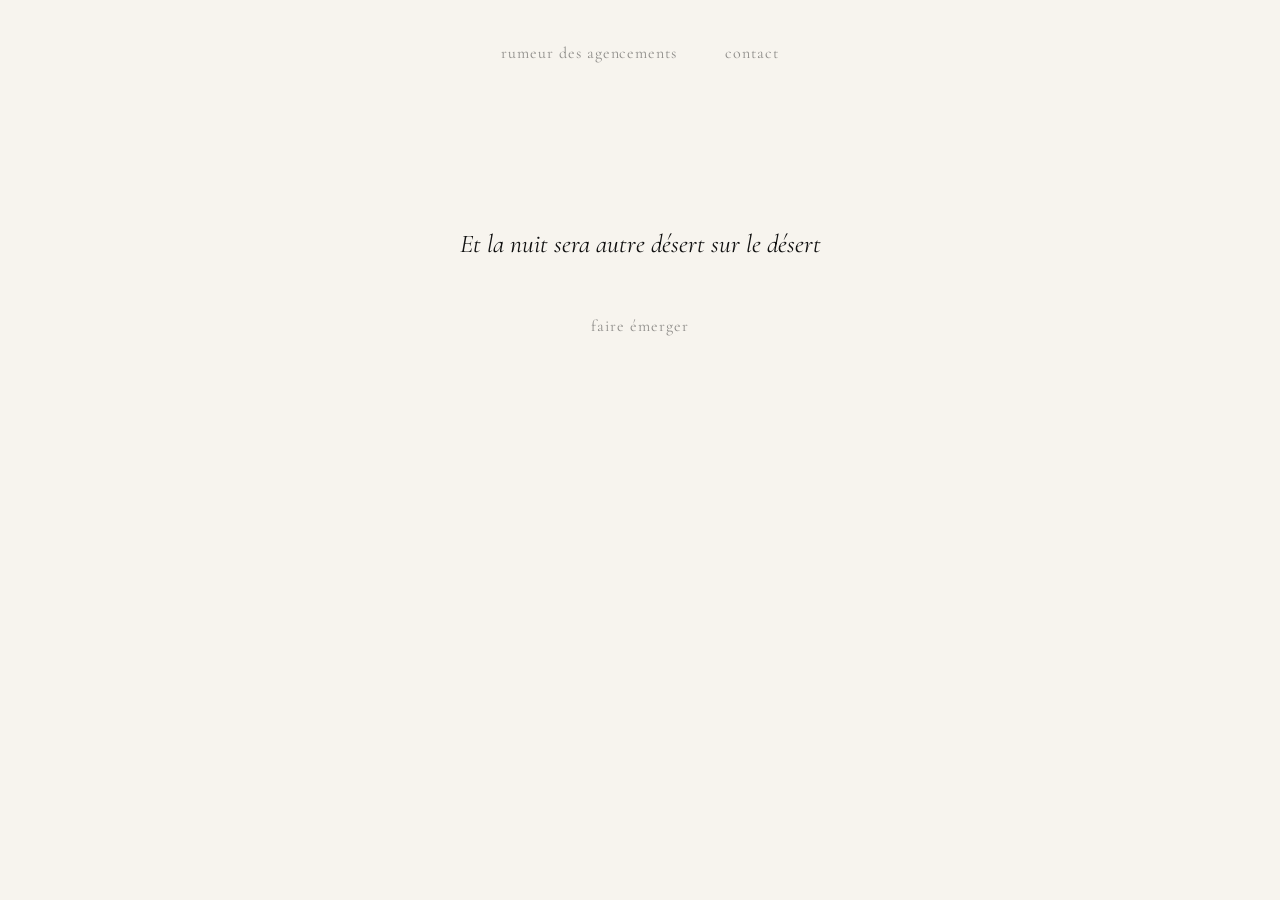
==== index.html @ 72b26fd1 "Add files via upload" ====
<!DOCTYPE html>
<html lang="fr">
<head>
<meta charset="utf-8">
<meta name="viewport" content="width=device-width, initial-scale=1">
<title>Rumeur des agencements</title>
<link rel="preconnect" href="https://fonts.googleapis.com">
<link rel="preconnect" href="https://fonts.gstatic.com" crossorigin>
<link href="https://fonts.googleapis.com/css2?family=Cormorant+Garamond:ital,wght@0,400;0,500;1,400&display=swap" rel="stylesheet">
<link rel="stylesheet" href="style.css">
</head>
<body>
<nav>
  <a href="rumeur.html">rumeur des agencements</a>
  <a href="contact.html">contact</a>
</nav>
<main class="accueil">
  <p class="phrase" id="phrase"></p>
  <button type="button" id="bouton">faire émerger</button>
  <div id="emergence"></div>
</main>
<script src="site.js"></script>
<script>
  lire('phrase.txt').then(p => document.getElementById('phrase').textContent = p.trim());

  const zone = document.getElementById('emergence');
  let textes = [], dernier = -1;
  lireTextes().then(t => textes = t);

  document.getElementById('bouton').addEventListener('click', () => {
    if (!textes.length) return;
    let i;
    do { i = Math.floor(Math.random() * textes.length); }
    while (textes.length > 1 && i === dernier);
    dernier = i;
    zone.classList.remove('la');
    setTimeout(() => {
      zone.textContent = textes[i].texte;
      zone.classList.add('la');
    }, zone.textContent ? 700 : 0);
  });
</script>
</body>
</html>
---- style.css ----
:root { --fond: #f7f4ee; --encre: #111; }
* { box-sizing: border-box; margin: 0; padding: 0; }
html, body { background: var(--fond); color: var(--encre); }
body {
  font-family: 'Cormorant Garamond', Georgia, serif;
  font-size: 20px;
  line-height: 1.65;
  min-height: 100vh;
}
nav {
  display: flex;
  justify-content: center;
  gap: 3rem;
  padding: 2.5rem 1rem 0;
  font-size: 1rem;
  letter-spacing: .06em;
}
nav a { color: var(--encre); text-decoration: none; opacity: .45; transition: opacity .4s; }
nav a:hover, nav a.actif { opacity: 1; }
main { max-width: 34rem; margin: 0 auto; padding: 0 1.5rem 6rem; }

/* Accueil */
.accueil {
  display: flex; flex-direction: column; justify-content: center; align-items: center;
  text-align: center; min-height: 78vh;
}
.phrase { font-style: italic; font-size: 1.6rem; white-space: pre-line; }
button {
  font: inherit; font-size: 1rem; letter-spacing: .06em;
  background: none; border: none; color: var(--encre);
  cursor: pointer; margin-top: 3rem; opacity: .45; transition: opacity .4s;
}
button:hover { opacity: 1; }
#emergence { margin-top: 3rem; min-height: 8rem; white-space: pre-line; opacity: 0; transition: opacity 1.2s; }
#emergence.la { opacity: 1; }

/* Rumeur des agencements */
.texte { white-space: pre-line; padding: 4.5rem 0 0; }
.date { display: block; font-size: .8rem; opacity: .45; margin-top: 1.2rem; }

/* Contact */
.contact { white-space: pre-line; padding-top: 5rem; }
.contact a { color: var(--encre); }
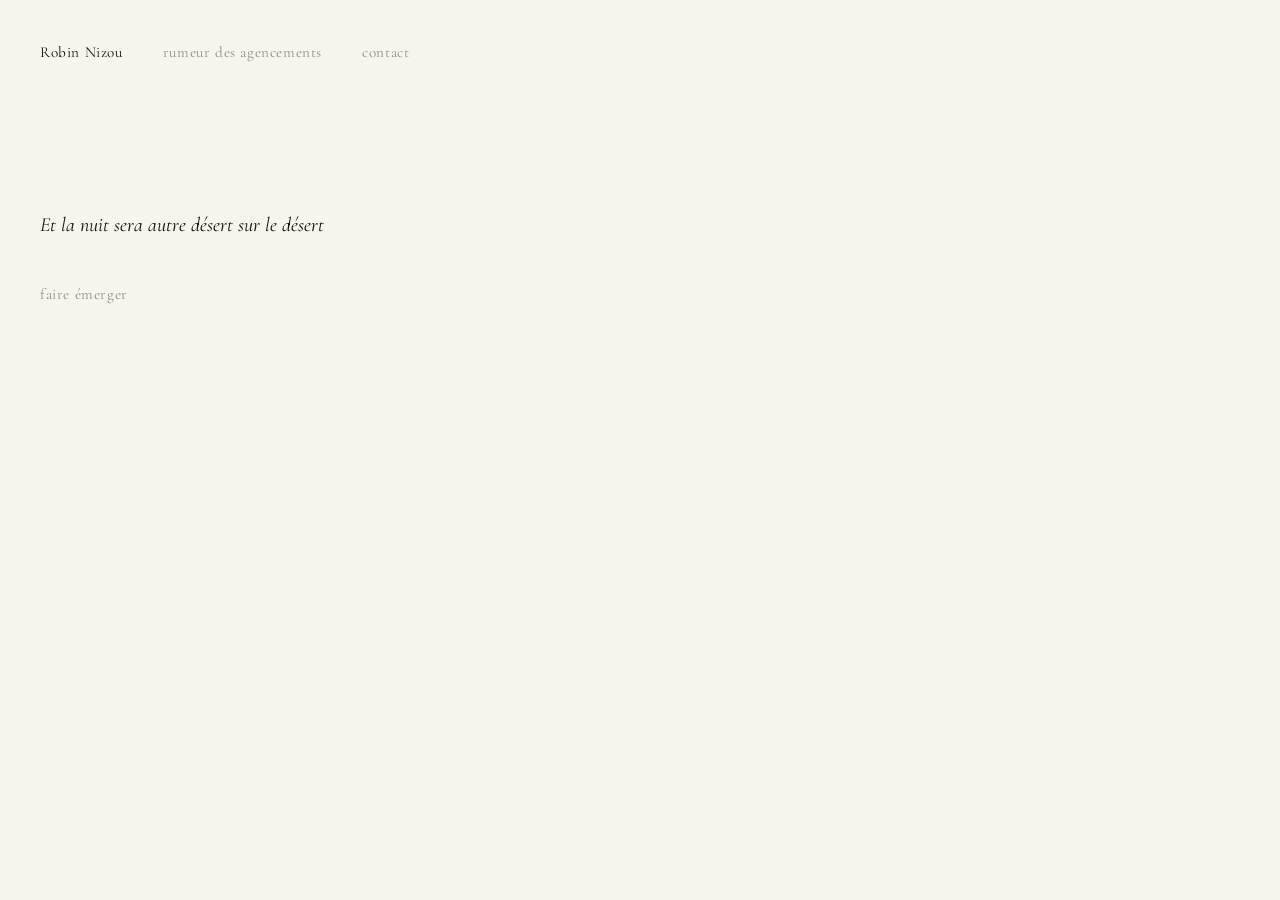
==== commit 6e5eee31: "Add files via upload" ====
--- a/index.html
+++ b/index.html
@@ -11,6 +11,7 @@
 </head>
 <body>
 <nav>
+  <a href="index.html">Robin Nizou</a>
   <a href="rumeur.html">rumeur des agencements</a>
   <a href="contact.html">contact</a>
 </nav>
--- a/style.css
+++ b/style.css
@@ -3,41 +3,38 @@
 html, body { background: var(--fond); color: var(--encre); }
 body {
   font-family: 'Cormorant Garamond', Georgia, serif;
-  font-size: 20px;
+  font-size: 17px;
   line-height: 1.65;
   min-height: 100vh;
 }
 nav {
   display: flex;
-  justify-content: center;
-  gap: 3rem;
-  padding: 2.5rem 1rem 0;
-  font-size: 1rem;
-  letter-spacing: .06em;
+  flex-wrap: wrap;
+  gap: .4rem 2.5rem;
+  padding: 2.5rem 2.5rem 0;
+  font-size: .95rem;
+  letter-spacing: .04em;
 }
 nav a { color: var(--encre); text-decoration: none; opacity: .45; transition: opacity .4s; }
 nav a:hover, nav a.actif { opacity: 1; }
-main { max-width: 34rem; margin: 0 auto; padding: 0 1.5rem 6rem; }
+main { max-width: 34rem; padding: 0 2.5rem 6rem; }
 
 /* Accueil */
-.accueil {
-  display: flex; flex-direction: column; justify-content: center; align-items: center;
-  text-align: center; min-height: 78vh;
-}
-.phrase { font-style: italic; font-size: 1.6rem; white-space: pre-line; }
+.accueil { padding-top: 9rem; }
+.phrase { font-style: italic; font-size: 1.25rem; white-space: pre-line; }
 button {
-  font: inherit; font-size: 1rem; letter-spacing: .06em;
+  font: inherit; font-size: .95rem; letter-spacing: .04em;
   background: none; border: none; color: var(--encre);
-  cursor: pointer; margin-top: 3rem; opacity: .45; transition: opacity .4s;
+  cursor: pointer; margin-top: 2.5rem; padding: 0; text-align: left; opacity: .45; transition: opacity .4s;
 }
 button:hover { opacity: 1; }
 #emergence { margin-top: 3rem; min-height: 8rem; white-space: pre-line; opacity: 0; transition: opacity 1.2s; }
 #emergence.la { opacity: 1; }
 
 /* Rumeur des agencements */
-.texte { white-space: pre-line; padding: 4.5rem 0 0; }
+.texte { white-space: pre-line; padding: 4rem 0 0; }
 .date { display: block; font-size: .8rem; opacity: .45; margin-top: 1.2rem; }
 
 /* Contact */
-.contact { white-space: pre-line; padding-top: 5rem; }
+.contact { white-space: pre-line; padding-top: 4rem; }
 .contact a { color: var(--encre); }
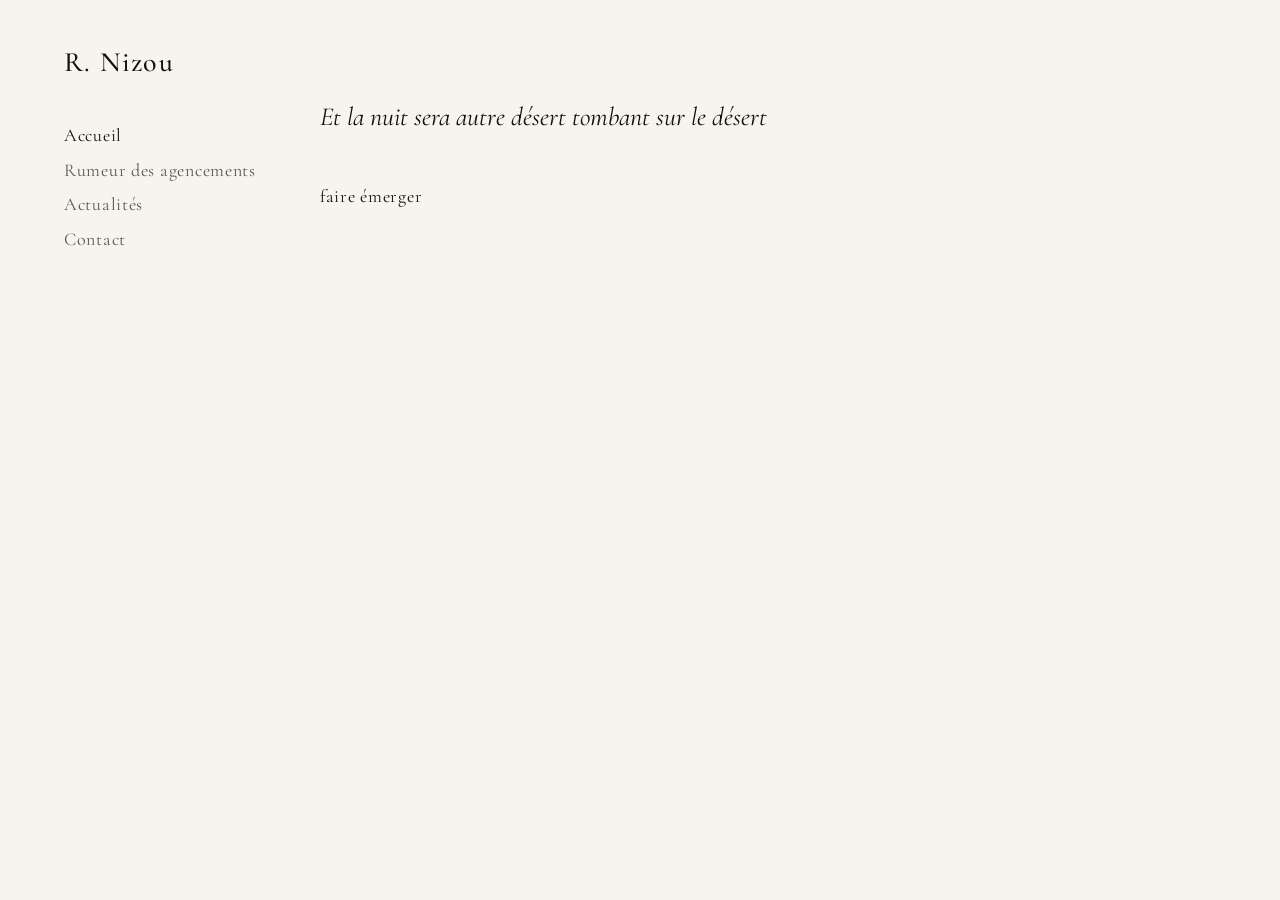
==== commit 4d9f59e4: "Add files via upload" ====
--- a/index.html
+++ b/index.html
@@ -3,27 +3,36 @@
 <head>
 <meta charset="utf-8">
 <meta name="viewport" content="width=device-width, initial-scale=1">
-<title>Rumeur des agencements</title>
+<title>R. Nizou</title>
 <link rel="preconnect" href="https://fonts.googleapis.com">
 <link rel="preconnect" href="https://fonts.gstatic.com" crossorigin>
 <link href="https://fonts.googleapis.com/css2?family=Cormorant+Garamond:ital,wght@0,400;0,500;1,400&display=swap" rel="stylesheet">
 <link rel="stylesheet" href="style.css">
 </head>
 <body>
-<nav>
-  <a href="index.html">Robin Nizou</a>
-  <a href="rumeur.html">rumeur des agencements</a>
-  <a href="contact.html">contact</a>
-</nav>
-<main class="accueil">
+<div class="page">
+<aside>
+  <h1 class="nom"><a href="index.html">R. Nizou</a></h1>
+  <nav aria-label="Navigation principale">
+    <a href="index.html">Accueil</a>
+    <a href="rumeur.html">Rumeur des agencements</a>
+    <a href="actualites.html">Actualités</a>
+    <a href="contact.html">Contact</a>
+  </nav>
+</aside>
+<main>
+<div class="colonne">
   <p class="phrase" id="phrase"></p>
   <button type="button" id="bouton">faire émerger</button>
-  <div id="emergence"></div>
+  <div id="emergence" aria-live="polite"></div>
+</div>
 </main>
+</div>
 <script src="site.js"></script>
 <script>
   lire('phrase.txt').then(p => document.getElementById('phrase').textContent = p.trim());
 
+  const phrase = document.getElementById('phrase');
   const zone = document.getElementById('emergence');
   let textes = [], dernier = -1;
   lireTextes().then(t => textes = t);
@@ -33,12 +42,20 @@
     let i;
     do { i = Math.floor(Math.random() * textes.length); }
     while (textes.length > 1 && i === dernier);
+    const premier = dernier === -1;
     dernier = i;
+    phrase.classList.add('cachee');
     zone.classList.remove('la');
     setTimeout(() => {
       zone.textContent = textes[i].texte;
+      if (textes[i].date) {
+        const d = document.createElement('span');
+        d.className = 'date';
+        d.textContent = textes[i].date;
+        zone.appendChild(d);
+      }
       zone.classList.add('la');
-    }, zone.textContent ? 700 : 0);
+    }, premier ? 0 : 700);
   });
 </script>
 </body>
--- a/style.css
+++ b/style.css
@@ -1,40 +1,55 @@
-:root { --fond: #f7f4ee; --encre: #111; }
-* { box-sizing: border-box; margin: 0; padding: 0; }
-html, body { background: var(--fond); color: var(--encre); }
+:root { --fond: #f7f4ee; --encre: #111; --gris: #5c574f; }
+* { box-sizing: border-box; }
+html, body { margin: 0; background: var(--fond); color: var(--encre); }
 body {
   font-family: 'Cormorant Garamond', Georgia, serif;
-  font-size: 17px;
-  line-height: 1.65;
-  min-height: 100vh;
+  font-size: 20px;
+  line-height: 1.6;
+  text-align: left;
 }
-nav {
-  display: flex;
-  flex-wrap: wrap;
-  gap: .4rem 2.5rem;
-  padding: 2.5rem 2.5rem 0;
-  font-size: .95rem;
-  letter-spacing: .04em;
+a { color: var(--encre); text-decoration: none; }
+a:hover, button:hover { text-decoration: underline; }
+a:focus-visible, button:focus-visible { outline: 2px solid var(--encre); outline-offset: 3px; }
+
+.page { display: flex; flex-wrap: wrap; align-items: flex-start; min-height: 100vh; }
+
+/* Colonne de gauche */
+aside {
+  flex: 0 0 280px;
+  padding: 40px 0 40px clamp(20px, 5vw, 64px);
+  display: flex; flex-direction: column; align-items: flex-start; gap: 36px;
 }
-nav a { color: var(--encre); text-decoration: none; opacity: .45; transition: opacity .4s; }
-nav a:hover, nav a.actif { opacity: 1; }
-main { max-width: 34rem; padding: 0 2.5rem 6rem; }
+.nom { margin: 0; font-size: 28px; font-weight: 500; letter-spacing: .05em; }
+nav { display: flex; flex-direction: column; align-items: flex-start; gap: 6px; font-size: 18px; letter-spacing: .04em; }
+nav a { color: var(--gris); }
+nav a.actif { color: var(--encre); }
+
+/* Contenu */
+main { flex: 999 1 520px; min-width: 0; padding: 40px clamp(20px, 5vw, 64px) 140px 40px; }
+.colonne { max-width: 680px; padding-top: 56px; }
 
 /* Accueil */
-.accueil { padding-top: 9rem; }
-.phrase { font-style: italic; font-size: 1.25rem; white-space: pre-line; }
+.phrase { margin: 0; font-style: italic; font-size: 26px; white-space: pre-line; transition: opacity .9s, visibility .9s; }
+.phrase.cachee { opacity: 0; visibility: hidden; }
 button {
-  font: inherit; font-size: .95rem; letter-spacing: .04em;
+  font: inherit; font-size: 18px; letter-spacing: .04em;
   background: none; border: none; color: var(--encre);
-  cursor: pointer; margin-top: 2.5rem; padding: 0; text-align: left; opacity: .45; transition: opacity .4s;
+  cursor: pointer; margin: 40px 0 0; padding: 4px 0; text-align: left;
 }
-button:hover { opacity: 1; }
-#emergence { margin-top: 3rem; min-height: 8rem; white-space: pre-line; opacity: 0; transition: opacity 1.2s; }
-#emergence.la { opacity: 1; }
+#emergence { margin-top: 48px; white-space: pre-line; opacity: 0; visibility: hidden; transition: opacity 1.2s; }
+#emergence.la { opacity: 1; visibility: visible; }
 
-/* Rumeur des agencements */
-.texte { white-space: pre-line; padding: 4rem 0 0; }
-.date { display: block; font-size: .8rem; opacity: .45; margin-top: 1.2rem; }
+/* Listes de textes (rumeur, actualités) */
+.texte { white-space: pre-line; margin: 0 0 4rem; }
+.date { display: block; margin-top: 18px; font-size: 16px; color: var(--gris); }
 
 /* Contact */
-.contact { white-space: pre-line; padding-top: 4rem; }
-.contact a { color: var(--encre); }
+.contact { white-space: pre-line; margin: 0; }
+.contact a { text-decoration: underline; }
+
+/* Petit écran : le menu passe au-dessus */
+@media (max-width: 820px) {
+  aside { flex-basis: 100%; padding-right: 20px; padding-bottom: 0; gap: 20px; }
+  main { padding: 8px 20px 100px clamp(20px, 5vw, 64px); }
+  .colonne { padding-top: 24px; }
+}
